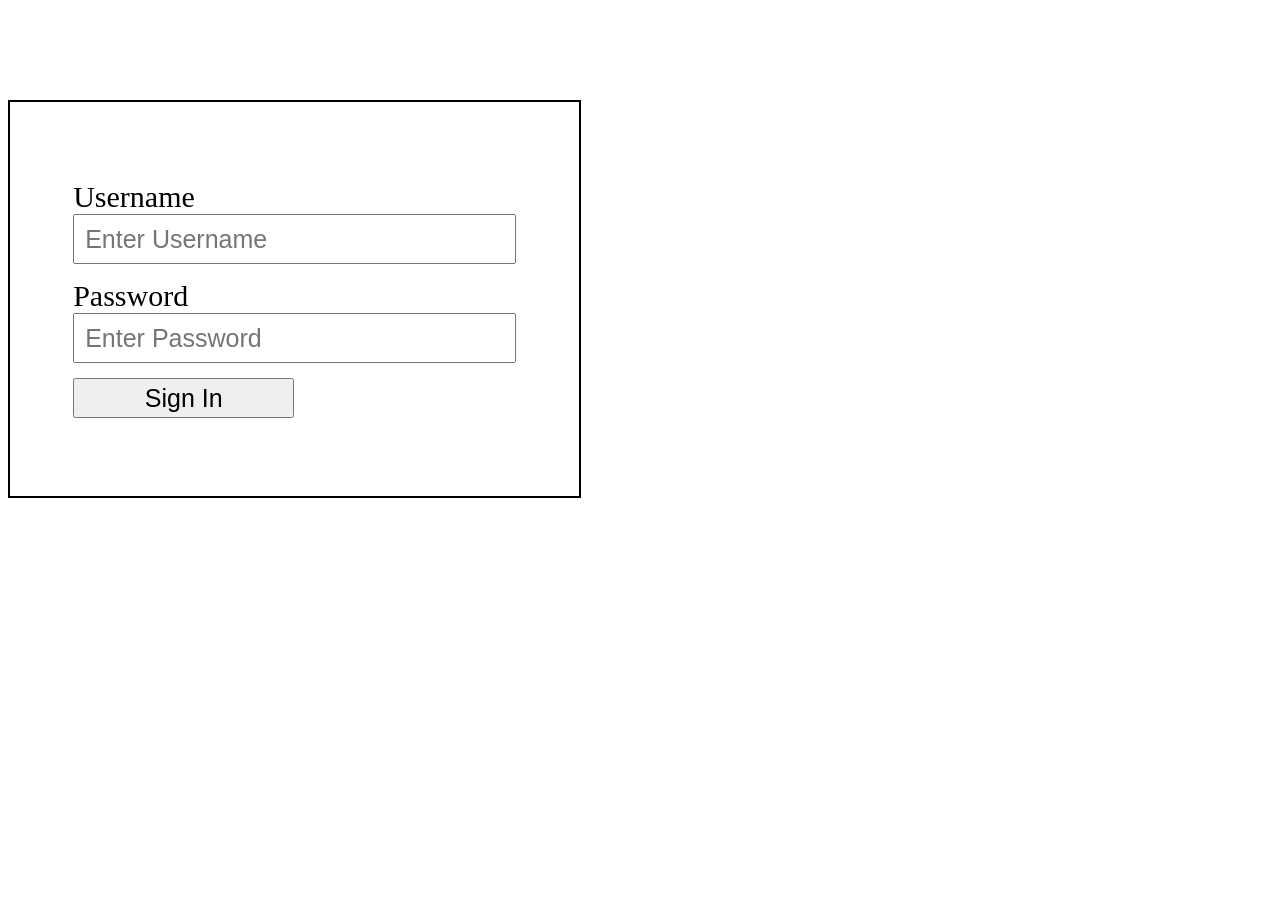
==== index.html @ dc3536b5 "basic login form and styling" ====
<!DOCTYPE html>
<html>
<head>
    <link rel="stylesheet" href="style/basic_style.css">
    <link rel="stylesheet" href="style/index_style.css">
</head>
<body>
    <div id="login-box" class="block-center">

        <!-- Login Form-->
        <form id="login-form">

            <!-- Login Username -->
            <div id="login-username-box" class="login-form-box">
                <label id="username-label" class="text-large">Username</label> <br>
                <input type="text" id="login-username-input" class="login-input" placeholder="Enter Username">
            </div>

            <!-- Login Password-->
            <div id="login-password-box" class="login-form-box">
                <label id="password-label" class="text-large">Password</label> <br>
                <input type="password" id="login-password-input" class="login-input" placeholder="Enter Password">
            </div>

            <!-- Login Button -->
            <button type="submit" id="login-button" class="login-form-box flex-center">
                <span id="button-text" class="text-center">Sign In</span>
            </button>
        </form>

    </div>
</body>
</html>
---- style/basic_style.css ----
.flex-center {
    display: flex;
    justify-self: center;
}

.block-center {
    display: block;
    justify-self: center;
}

.text-center {
    text-align: center;
}

.text-large {
    font-size: 30px;
}
---- style/index_style.css ----
#login-box {
    border: 2px solid black;
    min-width: 300px;
    max-width: 35%;
    padding: 5%;
    margin-top: 100px;
}

.login-form-box {
    width: 100%;
    margin-top: 15px;
    margin-bottom: 15px;
}

.login-input {
    width: 100%;
    height: 50px;
    box-sizing: border-box;
    font-size: 25px;
    padding-left: 10px;
}

#login-button {
    min-width: 15%;
    max-width: 50%;
    height: 40px;
    font-size: 25px;
    align-items: center;
}

#button-text {
    width: 100%;
}
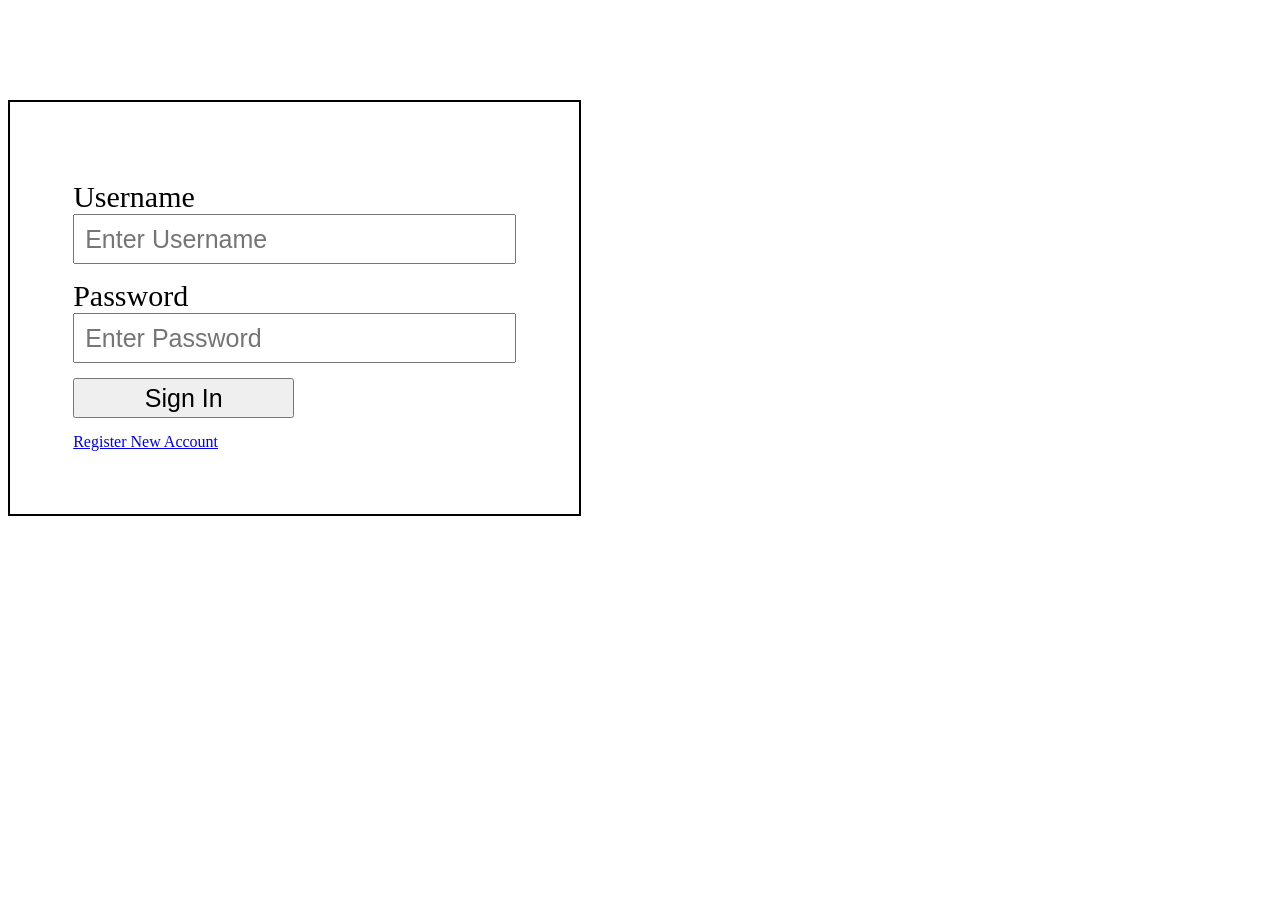
==== commit a4db0e17: "basic signup page styling" ====
--- a/index.html
+++ b/index.html
@@ -2,32 +2,37 @@
 <html>
 <head>
     <link rel="stylesheet" href="style/basic_style.css">
-    <link rel="stylesheet" href="style/index_style.css">
+    <link rel="stylesheet" href="style/index.css">
+
+    <script src="scripts/login.js" defer></script>
 </head>
 <body>
     <div id="login-box" class="block-center">
 
         <!-- Login Form-->
-        <form id="login-form">
+        <form id="login-form" onsubmit="event.preventDefault(); AttemptLogin();">
 
             <!-- Login Username -->
             <div id="login-username-box" class="login-form-box">
                 <label id="username-label" class="text-large">Username</label> <br>
-                <input type="text" id="login-username-input" class="login-input" placeholder="Enter Username">
+                <input type="text" id="login-username-input" value="" class="login-input" placeholder="Enter Username">
             </div>
 
             <!-- Login Password-->
             <div id="login-password-box" class="login-form-box">
                 <label id="password-label" class="text-large">Password</label> <br>
-                <input type="password" id="login-password-input" class="login-input" placeholder="Enter Password">
+                <input type="password" id="login-password-input" value="" class="login-input" placeholder="Enter Password">
             </div>
 
             <!-- Login Button -->
             <button type="submit" id="login-button" class="login-form-box flex-center">
                 <span id="button-text" class="text-center">Sign In</span>
             </button>
+            <a href="signup.html" class="flex-center">Register New Account</a>
+            <div id="login-result"></div>
         </form>
 
     </div>
+
 </body>
 </html>
--- a/style/basic_style.css
+++ b/style/basic_style.css
@@ -14,4 +14,13 @@
 
 .text-large {
     font-size: 30px;
+}
+
+.text-medium {
+    font-size: 20px;
+}
+
+.logo {
+    width: 50px;
+    height: 50px;
 }
--- a/style/index.css
+++ b/style/index.css
@@ -0,0 +1,34 @@
+#login-box {
+    border: 2px solid black;
+    min-width: 300px;
+    max-width: 35%;
+    padding: 5%;
+    margin-top: 100px;
+}
+
+.login-form-box {
+    width: 100%;
+    margin-top: 15px;
+    margin-bottom: 15px;
+}
+
+.login-input {
+    width: 100%;
+    height: 50px;
+    box-sizing: border-box;
+    font-size: 25px;
+    padding-left: 10px;
+}
+
+#login-button {
+    min-width: 15%;
+    max-width: 50%;
+    height: 40px;
+    font-size: 25px;
+    align-items: center;
+}
+
+#button-text {
+    width: 100%;
+}
+
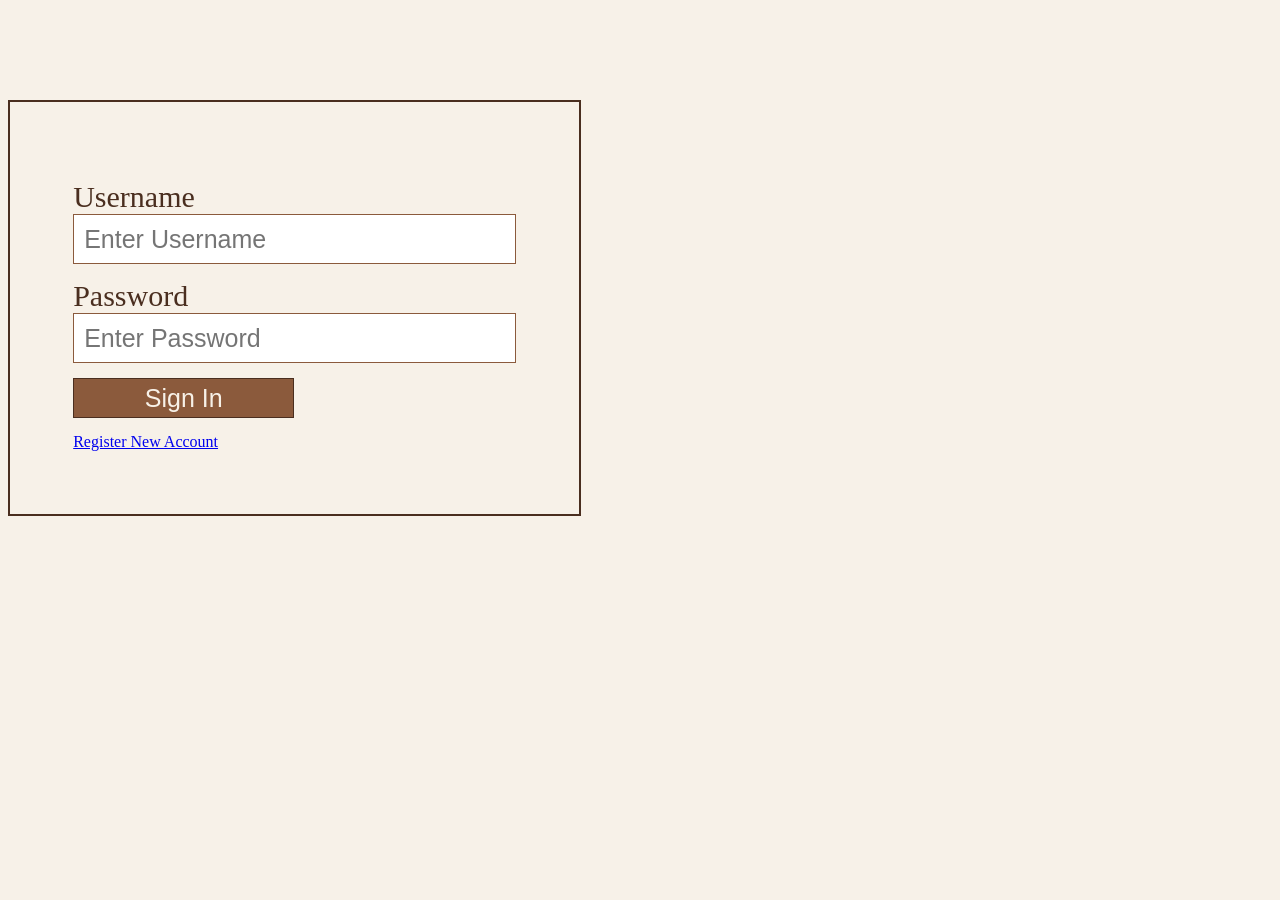
==== commit 1ed8ad6b: "hide widgets and added fname and lname to header" ====
--- a/index.html
+++ b/index.html
@@ -28,8 +28,8 @@
             <button type="submit" id="login-button" class="login-form-box flex-center">
                 <span id="button-text" class="text-center">Sign In</span>
             </button>
+            <div id="login-result"></div>
             <a href="signup.html" class="flex-center">Register New Account</a>
-            <div id="login-result"></div>
         </form>
 
     </div>
--- a/style/basic_style.css
+++ b/style/basic_style.css
@@ -1,3 +1,50 @@
+:root {
+    --dark-brown: #4a2e1f;
+    --brown: #8b5a3c;
+    --light-brown: #e8d8c4;
+    --cream: #f7f1e8;
+    --red: #B10909;
+    --blue: #130580;
+    --green: #058015;
+}
+
+body {
+    background-color: var(--cream);
+    color: var(--dark-brown);
+}
+
+button {
+    background-color: var(--brown);
+    color: var(--cream);
+    border: 1px solid var(--dark-brown);
+}
+
+button {
+    transition: background-color 150ms ease, transform 160ms ease-out;
+}
+
+button:active {
+    transform: scale(0.97);
+}
+
+@media (hover: hover) and (pointer: fine) {
+    button:hover {
+        background-color: var(--dark-brown);
+    }
+}
+
+@media (prefers-reduced-motion: reduce) {
+    button:active {
+        transform: none;
+    }
+}
+
+input {
+    background-color: white;
+    border: 1px solid var(--brown);
+    color: var(--dark-brown);
+}
+
 .flex-center {
     display: flex;
     justify-self: center;
@@ -23,4 +70,28 @@
 .logo {
     width: 50px;
     height: 50px;
+}
+
+.big-name-text {
+    font-size: 60px;
+}
+
+.hidden {
+    visibility: hidden;
+    opacity: 0;
+}
+
+.no-display {
+    visibility: hidden;
+    display: none;
+}
+
+.input-nodesign {
+    border: none;
+    field-sizing: content;
+    padding: 10px;
+}
+
+.button-nodesign {
+    border: none;
 }
--- a/style/index.css
+++ b/style/index.css
@@ -1,5 +1,5 @@
 #login-box {
-    border: 2px solid black;
+    border: 2px solid var(--dark-brown);
     min-width: 300px;
     max-width: 35%;
     padding: 5%;
@@ -32,3 +32,7 @@
     width: 100%;
 }
 
+#login-result {
+    color: red;
+    text-align: center;
+}
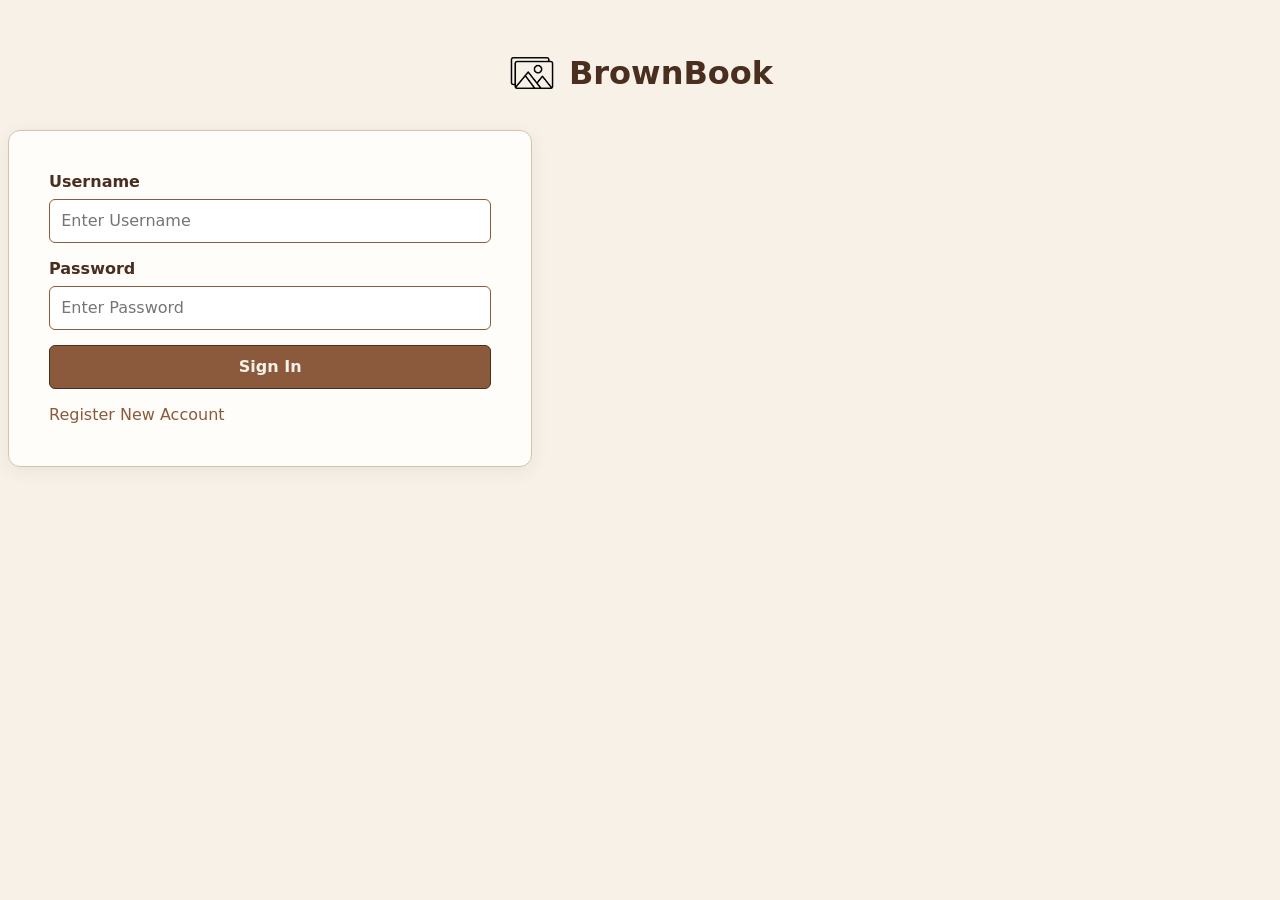
==== commit 005c8863: "improved frontend by adding a system font, rounded buttons. Contacts page now has a dark brown heade" ====
--- a/index.html
+++ b/index.html
@@ -1,12 +1,23 @@
 <!DOCTYPE html>
-<html>
+<html lang="en">
 <head>
+    <meta charset="UTF-8">
+    <meta name="viewport" content="width=device-width, initial-scale=1.0">
+    <title>BrownBook</title>
+    <link rel="icon" type="image/png" href="images/brownbook_logo.png">
     <link rel="stylesheet" href="style/basic_style.css">
     <link rel="stylesheet" href="style/index.css">
 
     <script src="scripts/login.js" defer></script>
 </head>
 <body>
+    <header>
+        <div class="header-content">
+            <img src="images/brownbook_logo.png" alt="BrownBook Logo" class="logo">
+            <h1>BrownBook</h1>
+        </div>
+    </header>
+
     <div id="login-box" class="block-center">
 
         <!-- Login Form-->
--- a/style/basic_style.css
+++ b/style/basic_style.css
@@ -3,6 +3,8 @@
     --brown: #8b5a3c;
     --light-brown: #e8d8c4;
     --cream: #f7f1e8;
+    --border: #d7c3ac;
+    --surface: #fffdfa;
     --red: #B10909;
     --blue: #130580;
     --green: #058015;
@@ -11,12 +13,18 @@
 body {
     background-color: var(--cream);
     color: var(--dark-brown);
+    font-family: system-ui, -apple-system, "Segoe UI", Roboto, sans-serif;
+    line-height: 1.4;
 }
 
 button {
     background-color: var(--brown);
     color: var(--cream);
     border: 1px solid var(--dark-brown);
+    border-radius: 6px;
+    padding: .5rem 1rem;
+    font: inherit;
+    font-weight: 600;
 }
 
 button {
@@ -42,7 +50,26 @@
 input {
     background-color: white;
     border: 1px solid var(--brown);
+    border-radius: 6px;
+    padding: .55rem .7rem;
     color: var(--dark-brown);
+    font: inherit;
+    transition: border-color 150ms ease, box-shadow 150ms ease;
+}
+
+input:focus {
+    outline: none;
+    border-color: var(--dark-brown);
+    box-shadow: 0 0 0 3px rgba(139, 90, 60, 0.2);
+}
+
+a {
+    color: var(--brown);
+    text-decoration: none;
+}
+
+a:hover {
+    text-decoration: underline;
 }
 
 .flex-center {
@@ -72,6 +99,18 @@
     height: 50px;
 }
 
+.header-content {
+    display: flex;
+    align-items: center;
+    justify-content: center;
+    gap: .75rem;
+    margin-top: 3rem;
+}
+
+.header-content h1 {
+    margin: 0;
+}
+
 .big-name-text {
     font-size: 60px;
 }
@@ -94,4 +133,6 @@
 
 .button-nodesign {
     border: none;
-}+    border-radius: 0;
+    padding: 0;
+}
--- a/style/index.css
+++ b/style/index.css
@@ -1,9 +1,12 @@
 #login-box {
-    border: 2px solid var(--dark-brown);
+    border: 1px solid var(--border);
+    border-radius: 12px;
+    background-color: var(--surface);
+    box-shadow: 0 4px 18px #4a2e1f12;
     min-width: 300px;
     max-width: 35%;
-    padding: 5%;
-    margin-top: 100px;
+    padding: 2.5rem;
+    margin-top: 2rem;
 }
 
 .login-form-box {
@@ -12,19 +15,32 @@
     margin-bottom: 15px;
 }
 
+.login-form-box:first-child {
+    margin-top: 0;
+}
+
+#login-box label {
+    display: inline-block;
+    margin-bottom: .35rem;
+    font-size: 1rem;
+    font-weight: 600;
+}
+
+#login-box label + br {
+    display: none;
+}
+
 .login-input {
     width: 100%;
-    height: 50px;
+    height: 44px;
     box-sizing: border-box;
-    font-size: 25px;
-    padding-left: 10px;
+    font-size: 1rem;
 }
 
 #login-button {
-    min-width: 15%;
-    max-width: 50%;
-    height: 40px;
-    font-size: 25px;
+    width: 100%;
+    height: 44px;
+    font-size: 1rem;
     align-items: center;
 }
 
@@ -33,6 +49,7 @@
 }
 
 #login-result {
-    color: red;
+    color: var(--red);
     text-align: center;
-}+    margin-bottom: .75rem;
+}
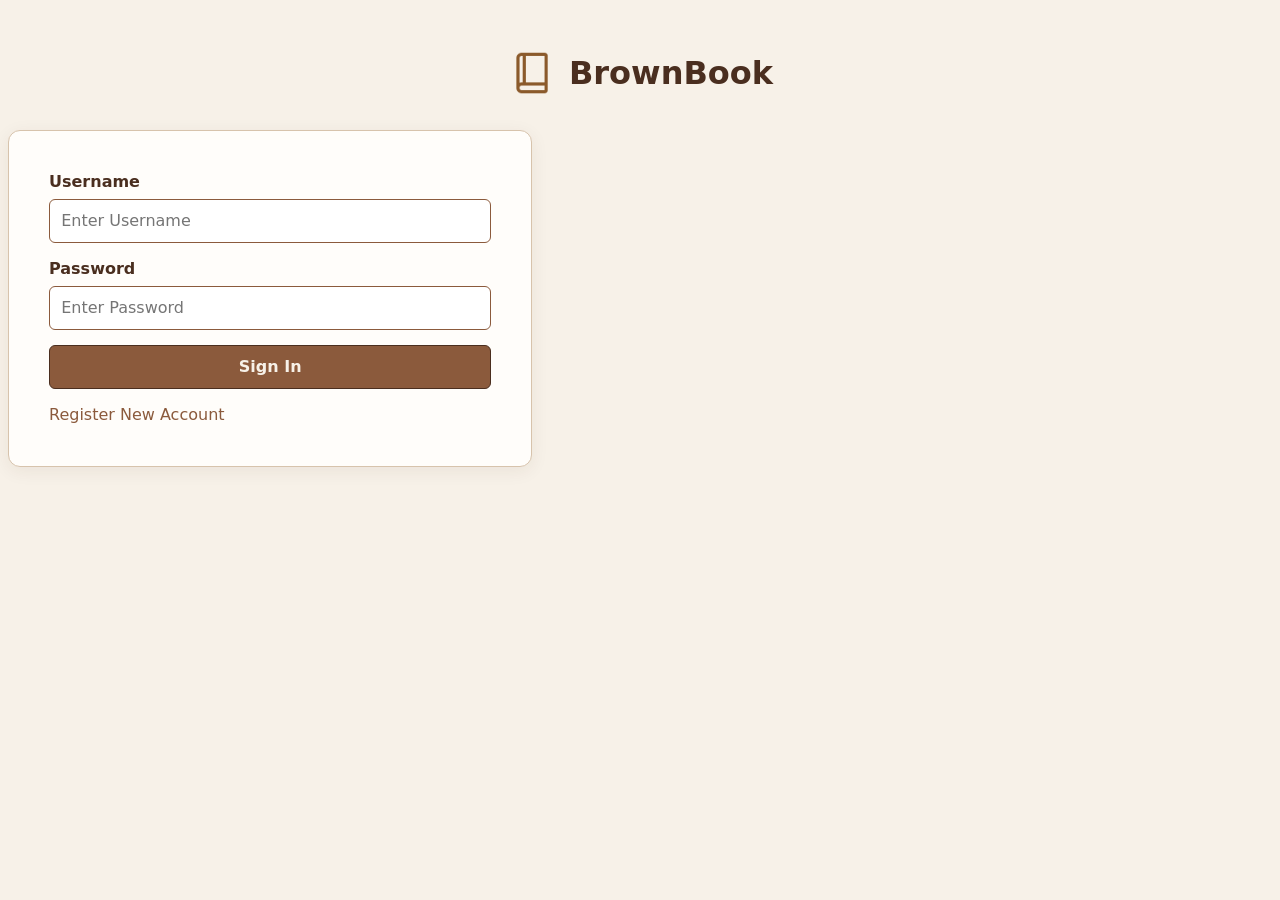
==== commit a88078a5: "made a logo for website :)" ====
--- a/index.html
+++ b/index.html
@@ -4,7 +4,7 @@
     <meta charset="UTF-8">
     <meta name="viewport" content="width=device-width, initial-scale=1.0">
     <title>BrownBook</title>
-    <link rel="icon" type="image/png" href="images/brownbook_logo.png">
+    <link rel="icon" type="image/png" href="images/brownbook_logo.png?v=2">
     <link rel="stylesheet" href="style/basic_style.css">
     <link rel="stylesheet" href="style/index.css">
 
@@ -13,7 +13,7 @@
 <body>
     <header>
         <div class="header-content">
-            <img src="images/brownbook_logo.png" alt="BrownBook Logo" class="logo">
+            <img src="images/brownbook_logo.png?v=2" alt="BrownBook Logo" class="logo">
             <h1>BrownBook</h1>
         </div>
     </header>
--- a/style/basic_style.css
+++ b/style/basic_style.css
@@ -3,6 +3,8 @@
     --brown: #8b5a3c;
     --light-brown: #e8d8c4;
     --cream: #f7f1e8;
+    --text: #ffffff;
+    --bg_color: #f7f1e8;
     --border: #d7c3ac;
     --surface: #fffdfa;
     --red: #B10909;
@@ -11,7 +13,7 @@
 }
 
 body {
-    background-color: var(--cream);
+    background-color: var(--bg_color);
     color: var(--dark-brown);
     font-family: system-ui, -apple-system, "Segoe UI", Roboto, sans-serif;
     line-height: 1.4;
